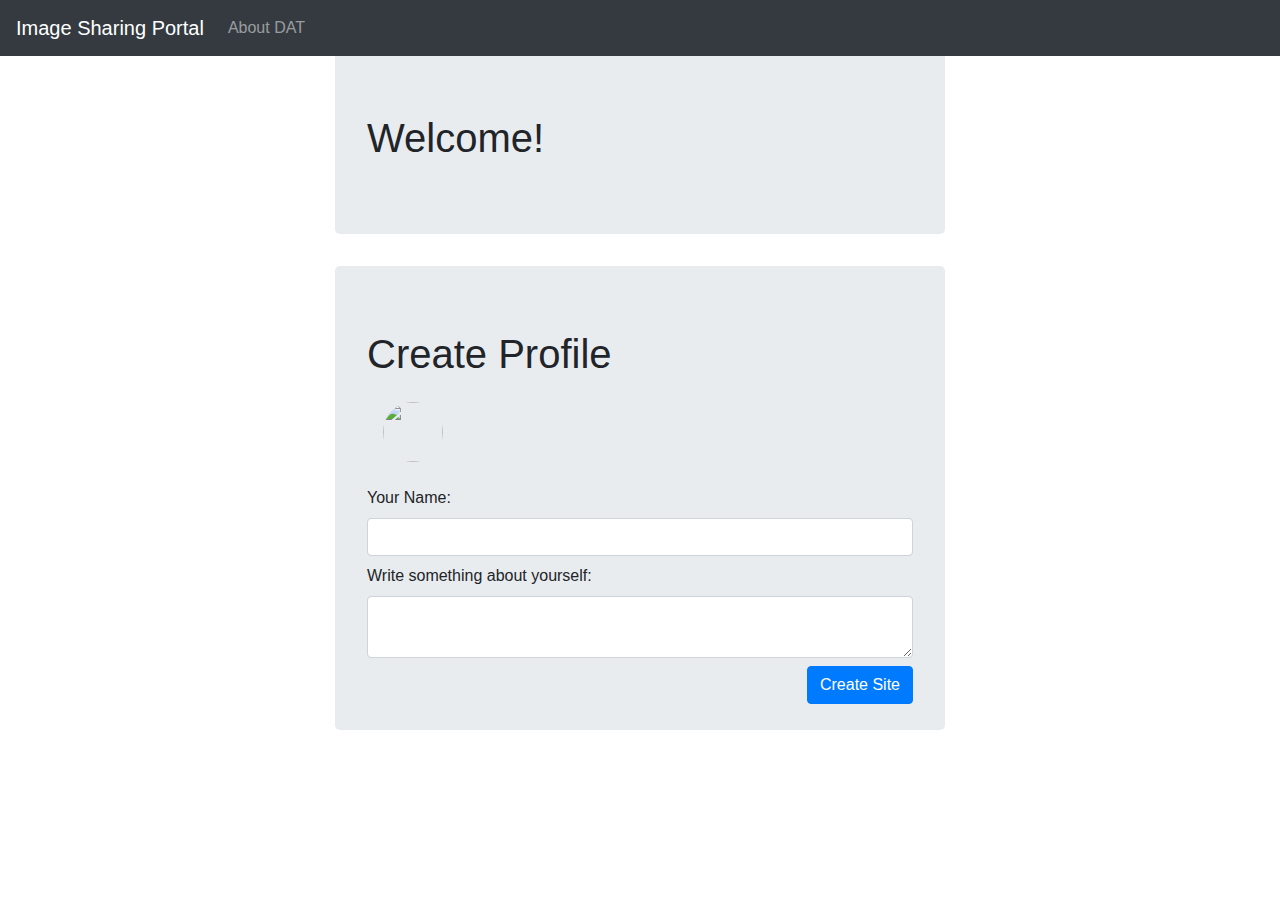
==== index.html @ e5e21a98 "Some bug fixes" ====
<!DOCTYPE html>
<html lang="en" dir="ltr">
	<head>
		<meta charset="utf-8">
		<meta name="viewport" content="width=device-width, initial-scale=1">
		<title>P2P-Photo Share</title>

		<link rel="stylesheet" href="https://maxcdn.bootstrapcdn.com/bootstrap/4.3.1/css/bootstrap.min.css">
		<script src="https://ajax.googleapis.com/ajax/libs/jquery/3.3.1/jquery.min.js"></script>
		<script src="https://cdnjs.cloudflare.com/ajax/libs/popper.js/1.14.7/umd/popper.min.js"></script>
		<script src="https://maxcdn.bootstrapcdn.com/bootstrap/4.3.1/js/bootstrap.min.js"></script>

		<link rel="stylesheet" href="/css/main.css">
	</head>
	<body>
		<div class="container-fluid">
			<my-navbar></my-navbar>

			<div class="contents">
				<!--create-site id="test"></create-site-->
				<div class="row">
					<div class="col-sm-3">

					</div>
					<div class="col-sm-6">
						<div class="jumbotron">
							<h1>Welcome!</h1>
						</div>
					</div>
					<div class="col-sm-3">

					</div>
				</div>
				<div class="row">
					<div class="col-sm-3">

					</div>
					<div class="col-sm-6">
						<div class="jumbotron">
							<h1>Create Profile</h1>
		  						<div class="media p-3">
									<label for="avatar">
										<img id="avatar-img" src="/avatar.png" alt="" class="mr-3 rounded-circle" style="width:60px;height:60px" data-toggle="tooltip,modal" title="Upload your photo">
									</label>
									<input type="file" style="visibility:hidden" id="avatar" name="user-avatar" accept="image/*" data-toggle="modal" data-target="#change-dp-modal">
		  						</div>

							<div class="modal" id="change-dp-modal">
								<div class="modal-dialog modal-dialog-centered">
									<div class="modal-content">
    										<div class="modal-header">
											<h2>Confirm</h2>
      											<!--span class="close" id="cls" onclick="document.getElementById('change-dp-modal').style.display='none'">&times;</span-->
											<button type="button" class="close" data-dismiss="modal">&times;</button>
    										</div>
    										<div class="modal-body">
											<div class="media p-3">
     												<img src="" alt="Select photo" class="mx-auto rounded-circle" id="temp-profile" style="width:150px;height:150px">
											</div>
    										</div>
    										<div class="modal-footer">
      											<button type="button" id="cancelBtn" class="btn btn-danger btn-sm float-right" data-dismiss="modal" >Cancel</button>
											<button type="button" id="acceptBtn" class="btn btn-success btn-sm float-right" data-dismiss="modal" >Accept</button>
    										</div>
  									</div>
								</div>
							</div>

							<form class="form" enctype="multipart/formdata">
								<label for="user-name" class="mr-sm-2">Your Name:</label>
								<input type="text" class="form-control mb-2 mr-sm-2" id="user-name" pattern="[a-zA-Z]{50}" placeholder="" required>

								<label for="about-user" class="mr-sm-2">Write something about yourself:</label>
								<textarea id="about-user" class="form-control mb-2 mr-sm-2"></textarea>
								<button type="button" id="createSiteBtn" class="btn btn-primary float-right">Create Site</button>
							</form>
						</div>
					</div>
					<div class="col-sm-3">

					</div>
				</div>
			</div>
		</div>

		<script src="/index.js" charset="utf-8"></script>
		<script type="module" src="/module/navbar.js"></script>
	</body>
</html>
---- css/main.css ----
.contents	{
	margin-top: 4%;
}
/*
.tooltip {
  position: relative;
  display: inline-block;
  border-bottom: 1px dotted black;
}

.tooltip .tooltiptext {
  visibility: hidden;
  width: 120px;
  background-color: #555;
  color: #fff;
  text-align: center;
  border-radius: 6px;
  padding: 5px 0;
  position: absolute;
  z-index: 1;
  bottom: 125%;
  left: 50%;
  margin-left: -60px;
  opacity: 0;
  transition: opacity 0.3s;
}

.tooltip .tooltiptext::after {
  content: "";
  position: absolute;
  top: 100%;
  left: 50%;
  margin-left: -5px;
  border-width: 5px;
  border-style: solid;
  border-color: #555 transparent transparent transparent;
}

.tooltip:hover .tooltiptext {
  visibility: visible;
  opacity: 1;
}
*/
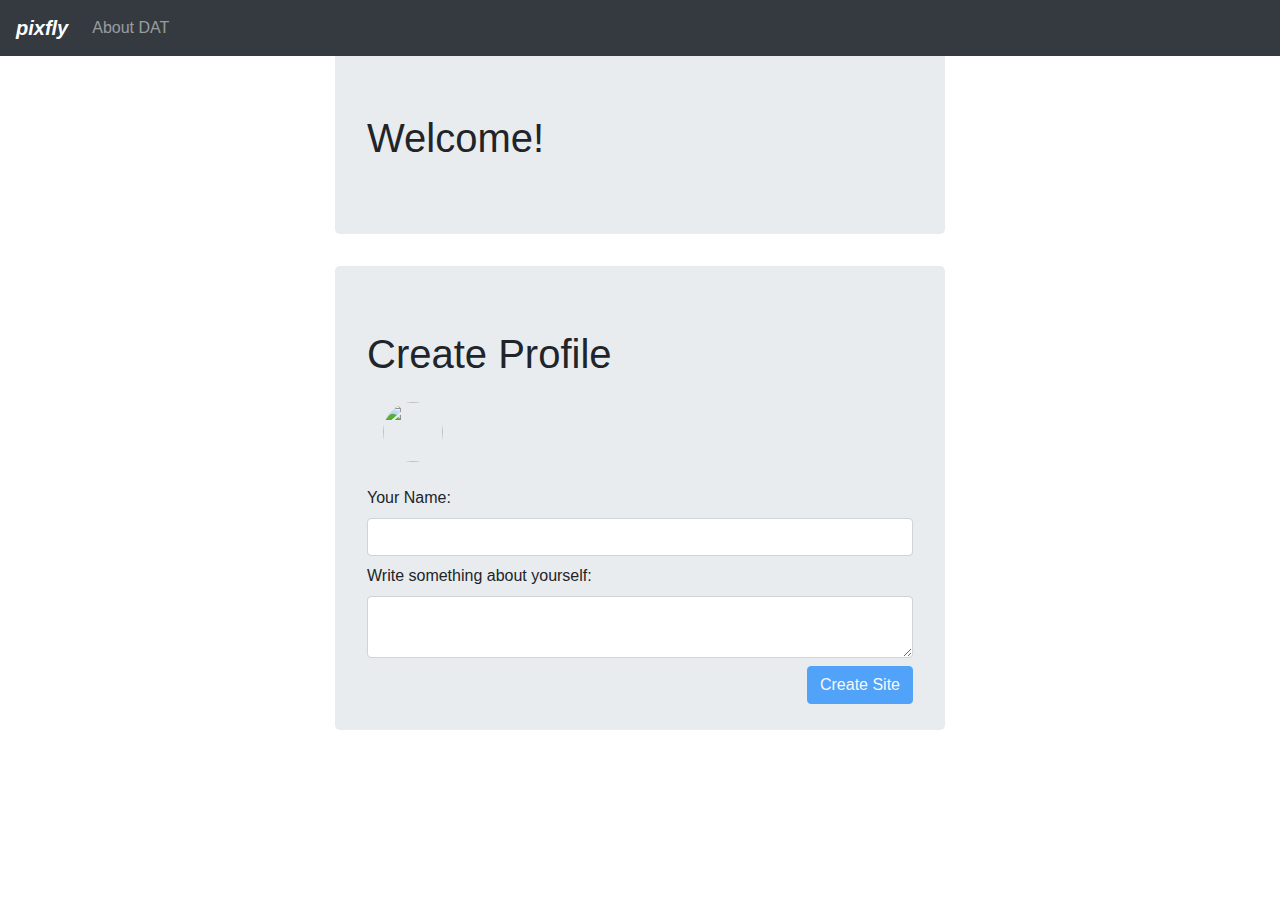
==== commit 81a87555: "Final demo" ====
--- a/index.html
+++ b/index.html
@@ -3,7 +3,7 @@
 	<head>
 		<meta charset="utf-8">
 		<meta name="viewport" content="width=device-width, initial-scale=1">
-		<title>P2P-Photo Share</title>
+		<title>pixFly</title>
 
 		<link rel="stylesheet" href="https://maxcdn.bootstrapcdn.com/bootstrap/4.3.1/css/bootstrap.min.css">
 		<script src="https://ajax.googleapis.com/ajax/libs/jquery/3.3.1/jquery.min.js"></script>
@@ -68,11 +68,11 @@
 
 							<form class="form" enctype="multipart/formdata">
 								<label for="user-name" class="mr-sm-2">Your Name:</label>
-								<input type="text" class="form-control mb-2 mr-sm-2" id="user-name" pattern="[a-zA-Z]{50}" placeholder="" required>
+								<input type="text" class="form-control mb-2 mr-sm-2" id="user-name" pattern="[a-zA-Z ]{50}" placeholder="" required>
 
 								<label for="about-user" class="mr-sm-2">Write something about yourself:</label>
 								<textarea id="about-user" class="form-control mb-2 mr-sm-2"></textarea>
-								<button type="button" id="createSiteBtn" class="btn btn-primary float-right">Create Site</button>
+								<button type="button" id="createSiteBtn" class="btn btn-primary float-right" data-toggle="tooltip" title="Please enter your name!" disabled>Create Site</button>
 							</form>
 						</div>
 					</div>
--- a/css/main.css
+++ b/css/main.css
@@ -1,5 +1,15 @@
 .contents	{
 	margin-top: 4%;
+}
+
+@font-face {
+	font-family: appNameFont;
+	src: url("/fonts/fscript.ttf");
+}
+
+.logo	{
+	font-weight: bolder;
+	font-style: italic;
 }
 /*
 .tooltip {
